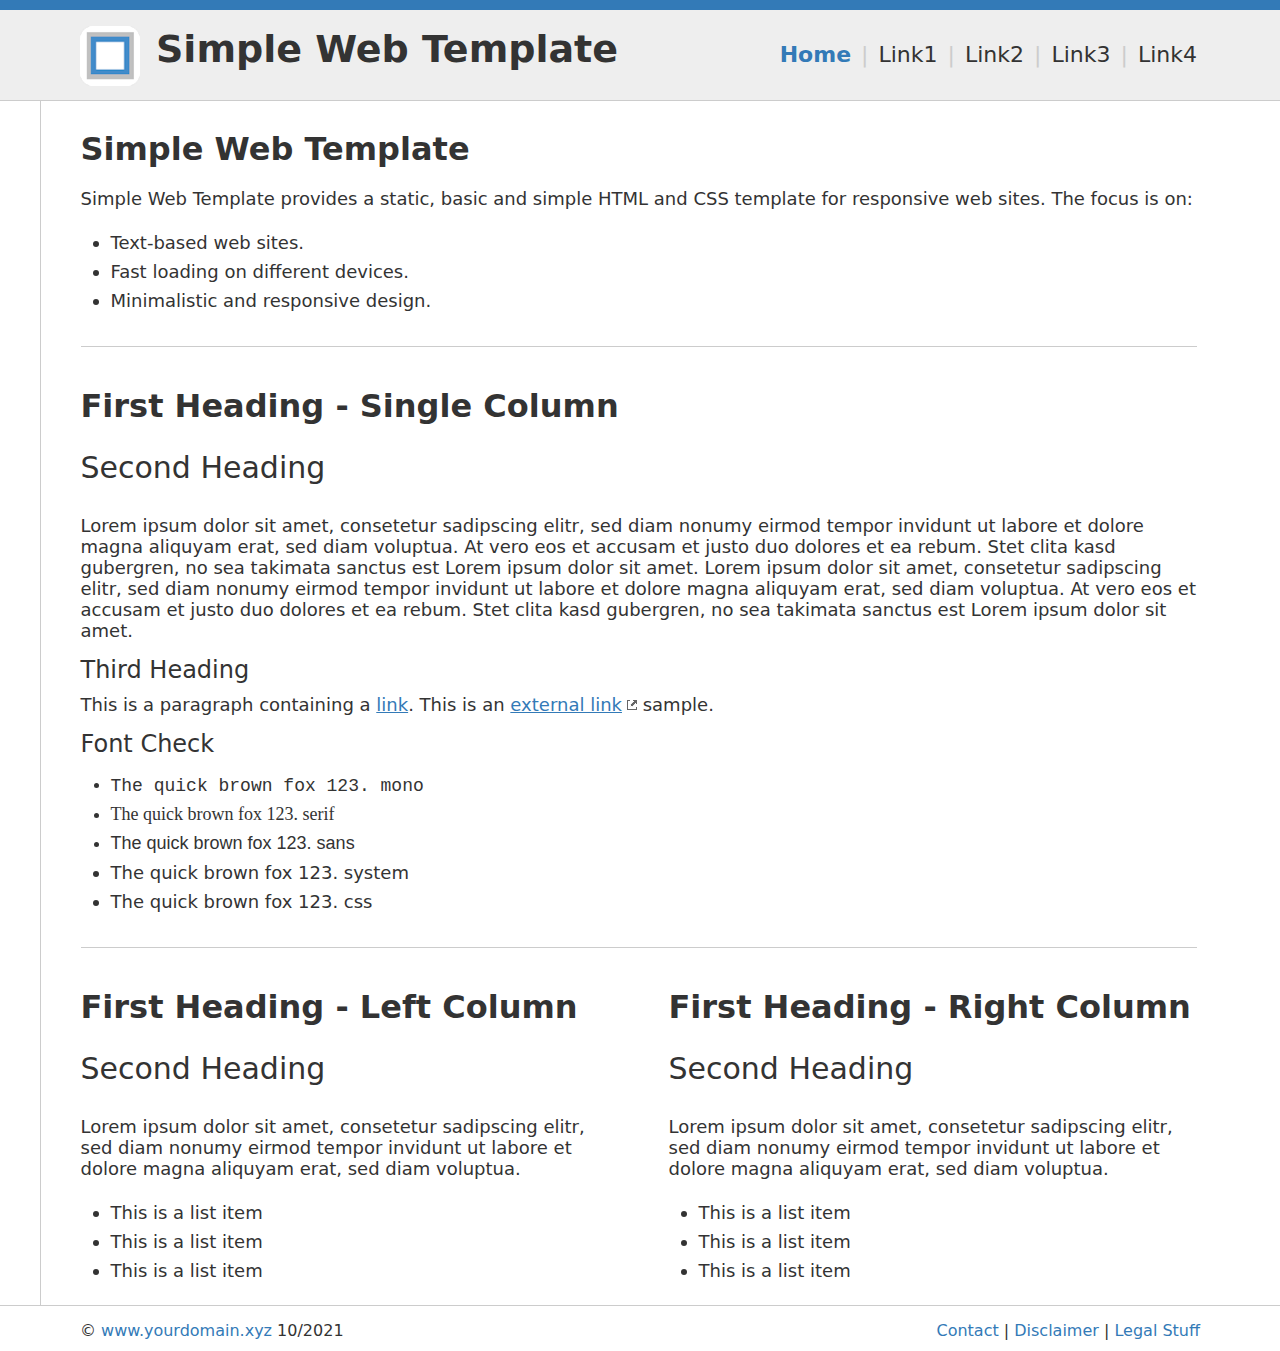
==== index.htm @ 4df0a58f "Update readme" ====
<!DOCTYPE html>
<html lang="en">
<head>
<!-- general -->
<title>Simple Web Template</title>
<meta charset="utf-8" />
<meta name="keywords" content="web, template, html, css" />
<meta name="description" content="Simple Web Template" />
<meta name="Author" content="P. Janko" />
<!-- ios webapp  -->
<meta name="viewport" content="width=device-width, initial-scale=1" />
<meta name="format-detection" content="telephone=no" />
<meta name="theme-color" content="#cccccc" />
<!-- win tile icon and background  -->
<meta name="msapplication-TileColor" content="#999999" />
<meta name="msapplication-TileImage" content="touch-icon.png" />
<!-- icons, css, js -->
<link rel="apple-touch-icon" href="./touch-icon.png" />
<link rel="shortcut icon" href="favicon.ico" />
<link rel="stylesheet" href="css/simpleweb.css">
<script src="js/simpleweb.js"></script>
<!--
##########################################################
 Simple Web Template, (c) 2021 webapps@cjpj, P. Janko
 MIT License: https://www.cjpj.de/contact.htm#terms
##########################################################
Date		Version		Description
19.12.2021	0.01		initial version
##########################################################
-->
</head>
<body>
<!-- navigation -->
<nav>
	<div class="head">
		<div class="logo"><a href="index.htm"><img src="images/logo.png" alt="Your Logo" /></a><span>Simple Web Template</span></div>
		<div id="mobile">≡</div>
		<div id="navi">
			<a href="index.htm" class="active">Home</a>
			<span>|</span>
			<a href="#">Link1</a>
			<span>|</span>
			<a href="#">Link2</a>
			<span>|</span>
			<a href="#">Link3</a>
			<span>|</span>
			<a href="#">Link4</a>
		</div>

	</div>
</nav>
<!-- content -->
<div class="main" id="top">
	<div class="col0">
		<h1>Simple Web Template</h1>
		<p>Simple Web Template provides a static, basic and simple HTML and CSS template for responsive web sites. The focus is on:</p>
		<ul>
			<li>Text-based web sites.</li>
			<li>Fast loading on different devices.</li>
			<li>Minimalistic and responsive design.</li>
		</ul>

		<hr />
		<h1>First Heading - Single Column</h1>
		<h2>Second Heading</h2>
		<p>Lorem ipsum dolor sit amet, consetetur sadipscing elitr, sed diam nonumy eirmod tempor invidunt ut labore et dolore magna aliquyam erat, sed diam voluptua. At vero eos et accusam et justo duo dolores et ea rebum. Stet clita kasd gubergren, no sea takimata sanctus est Lorem ipsum dolor sit amet. Lorem ipsum dolor sit amet, consetetur sadipscing elitr, sed diam nonumy eirmod tempor invidunt ut labore et dolore magna aliquyam erat, sed diam voluptua. At vero eos et accusam et justo duo dolores et ea rebum. Stet clita kasd gubergren, no sea takimata sanctus est Lorem ipsum dolor sit amet.</p>
		<h3>Third Heading</h3>
		<p>This is a paragraph containing a <a href="#" >link</a>. This is an <a href="#" target="_blank" rel="noopener">external link</a> sample.</p>
		<h3>Font Check</h3>
		<ul>
			<li style="font-family:monospace">The quick brown fox 123. mono</li>
			<li style="font-family:serif">The quick brown fox 123. serif</li>
			<li style="font-family:sans-serif">The quick brown fox 123. sans</li>
			<li style="font-family:system-ui, -apple-system, 'Segoe UI', sans-serif">The quick brown fox 123. system</li>
			<li>The quick brown fox 123. css</li>
		</ul>

		<hr />
	</div>
	<br class="clearfl" />
	<div class="col1">
		<h1>First Heading - Left Column</h1>
		<h2>Second Heading</h2>
		<p>Lorem ipsum dolor sit amet, consetetur sadipscing elitr, sed diam nonumy eirmod tempor invidunt ut labore et dolore magna aliquyam erat, sed diam voluptua.</p>
		<ul>
			<li>This is a list item</li>
			<li>This is a list item</li>
			<li>This is a list item</li>
		</ul>
		<br />
	</div>
	<div class="col2">
		<h1>First Heading - Right Column</h1>
		<h2>Second Heading</h2>
		<p>Lorem ipsum dolor sit amet, consetetur sadipscing elitr, sed diam nonumy eirmod tempor invidunt ut labore et dolore magna aliquyam erat, sed diam voluptua.</p>
		<ul>
			<li>This is a list item</li>
			<li>This is a list item</li>
			<li>This is a list item</li>
		</ul>
		<br />
	</div>
	<br class="clearfl" />
</div>
<!-- footer -->
<footer>
	<div>
		<p class="version">© <a href="#">www.yourdomain.xyz</a> 10/2021</p>
		<p class="legal"><a href="#">Contact</a> | <a href="#">Disclaimer</a> | <a href="#">Legal Stuff</a></p>
	</div>
</footer>
<br class="clearfl" />
<!-- fallback navigation -->
<noscript>
	<a href="index.htm">Home</a>
	<a href="#">Link1</a>
	<a href="#">Link2</a>
	<a href="#">Link3</a>
	<a href="#">Link4</a>
</noscript>
</body>
</html>
---- css/simpleweb.css ----
/*########################################################################################
simple web template, css, 19.12.2021
########################################################################################*/

/* ########## basic page settings - big screen size ##########  */
body			{padding:0px; margin:0px; background:#ffffff; color:#333333; font-family:system-ui, -apple-system, 'Segoe UI', sans-serif; -webkit-text-size-adjust: none;}

nav			{position:fixed; top:0px; left:0px; padding:0px; margin:0px; background:#eeeeee; height:90px; width:100%; border-top:10px solid #337ab7; border-bottom:1px solid #cccccc; z-index:500}
nav div.head		{padding:0px; margin:0px auto; width:1200px;}
nav div.logo		{padding:0px; margin:0px 5px 0px 40px; float:left;}
nav div.logo a		{padding:0px; margin:0px; text-decoration:none; border:none; float:left;}
nav div.logo img	{padding:0px; margin:16px 16px 0px 0px; display:inline-block; width:60px;}
nav div.logo span	{padding:0px; margin:17px 0px 0px 0px; display:inline-block; font-size:38px; font-weight:bold; color:#333333;}
nav div#mobile		{display:none;}

nav div#navi		{padding:0px; margin:0px 40px 0px 0px; color:#cccccc; font-size:22px; float:right;}
nav div#navi a		{display:inline-block; padding:0px; margin:32px 3px 0px 3px; font-size:22px; font-weight:400; color:#333333; text-decoration:none}
nav div#navi a.active	{color:#337ab7; font-weight:bold}
nav div#navi a:hover	{color:#337ab7; text-decoration:underline}

div.main		{padding:120px 0px 0px 0px; margin:0px auto; width:1200px; border-left:1px solid #cccccc; z-index:300}
div.main h1		{padding:10px 0px 10px 40px; margin:0px; font-size:32px; font-weight:bold;}
div.main h2		{padding:15px 10px 20px 40px; margin:0px; font-size:30px; font-weight:500;}
div.main h3		{padding:10px 10px 0px 40px; margin:0px; font-size:24px; font-weight:500;}
div.main p		{padding:10px 10px 5px 40px; margin:0px; font-size:18px; font-weight:normal;}
div.main ul		{padding:10px 10px 5px 40px; margin:0px 0px 0px 0px;}
div.main li		{padding:0px; margin:8px 0px 0px 30px; font-size:18px; color:#333333; font-weight:normal}
div.main hr		{padding:0px; margin:30px 20px 30px 40px; border:none; border-top:1px solid #cccccc}
div.main br.clearfl	{clear:both}

div.main a		{color:#337ab7; text-decoration:underline}
div.main a:hover	{color:#ff9933; text-decoration:underline}
div.main a:active 	{color:#ff9933; text-decoration:underline}
div.main a[target='_blank'] {background-position:center right; background-repeat:no-repeat; padding-right:15px; background-image:url(../images/extlink.png)}

div.main .col0		{padding:0px; margin:0px; width:98%; float:left; border:0px solid blue}
div.main .col1		{padding:0px; margin:0px; width:49%; float:left; border:0px solid lime}
div.main .col2		{padding:0px; margin:0px; width:49%; float:left; border:0px solid red}

footer 			{padding:0px 0px 0px 0px; margin:0px; border-top:1px solid #cccccc;}
footer div		{padding:0px 0px 0px 0px; margin:0px auto; width: 1200px;}
footer p		{padding:15px 40px 10px 40px;  margin:0px; font-size:16px}
footer p.version	{float:left}
footer p.legal		{float:right}
footer a		{color:#337ab7; text-decoration:none; white-space:nowrap;}
footer a:hover		{color:#ff9933; text-decoration:underline}
footer a:active 	{color:#ff9933; text-decoration:underline}

noscript		{display:none}

/* laptop size */
@media (max-width: 1200px) {
	nav div.head	{width: 100%;}
	div.main	{width: 100%; border:none}
	footer div	{width: 100%;}
}

/* tablet size */
@media (max-width: 1020px) {
	nav			{height:80px;}
	nav div.logo		{margin:0px 0px 0px 40px;}
	nav div.logo img	{margin:15px 15px 0px 0px; width:50px;}
	nav div.logo span	{margin:18px 0px 0px 0px;font-size:30px; font-weight:700}
	nav div#navi a		{margin:30px 2px 0px 2px; font-size:18px;}
	div.main .col1		{width:100%;}
	div.main .col2		{width:100%;}
}

/* smart phone size */
@media (max-width: 800px) {
	nav			{height:60px;}
	nav div.logo		{margin:0px 0px 0px 20px; float:none;}
	nav div.logo img	{margin:10px 10px 0px 0px; width:40px;}
	nav div.logo span	{margin:16px 0px 0px 0px;font-size:24px;}
	nav div#mobile		{display:inline-block; position:absolute; right:20px; top:18px; padding:0px; margin:0px; font-size:36px; line-height:24px; font-weight:bold; color:#333333; cursor:pointer;}

	nav div#navi		{margin:-500px 0px 0px 0px; background:#eeeeee; float:none}
	nav div#navi span	{display:none}
	nav div#navi a		{display:block; padding:10px 10px 10px 20px; margin:0px; font-size:16px; font-weight:normal; color:#333333; border-bottom: 1px solid #cccccc; text-decoration:none}

	div.main		{padding:90px 0px 0px 0px; width:100%; border:none}
	div.main h1		{padding:10px 5px 10px 20px; font-size:26px;}
	div.main h2		{padding:10px 5px 10px 20px; font-size:24px}
	div.main h3		{padding:10px 5px 0px 20px; font-size:22px}
	div.main p		{padding:10px 10px 5px 20px; font-size:18px; line-height:24px}
	div.main ul		{padding:10px 10px 5px 20px;}
	div.main li		{margin:0px 0px 0px 20px; font-size:18px;}
	div.main hr		{margin:20px 20px 15px 20px;}

	footer p		{padding:10px 10px 0px 10px; margin:0px; font-size:16px}
	footer p.version	{float:none; text-align:center; display:block}
	footer p.legal		{float:none; text-align:center; display:block; margin-bottom:20px}

	noscript		{position:fixed; top:0px; right:0px; padding:10px; margin:0px;; display:inline-block; text-align:center; border:1px solid #cccccc; background:#ffffff; z-index: 600}
	noscript a		{display:inline-block; padding:0px; margin:0px; font-size:14px; color:#333333; border:none; text-decoration:none}
}

/* iphone 5,SE */
@media (max-width: 320px) {
	nav div.logo span	{font-size:24px;}
}

/* print view */
@media print {
	nav			{position:absolute; background:none;}
	nav div#navi		{display:none;}
	nav div#mobile		{display:none;}
	noscript		{display:none}
}
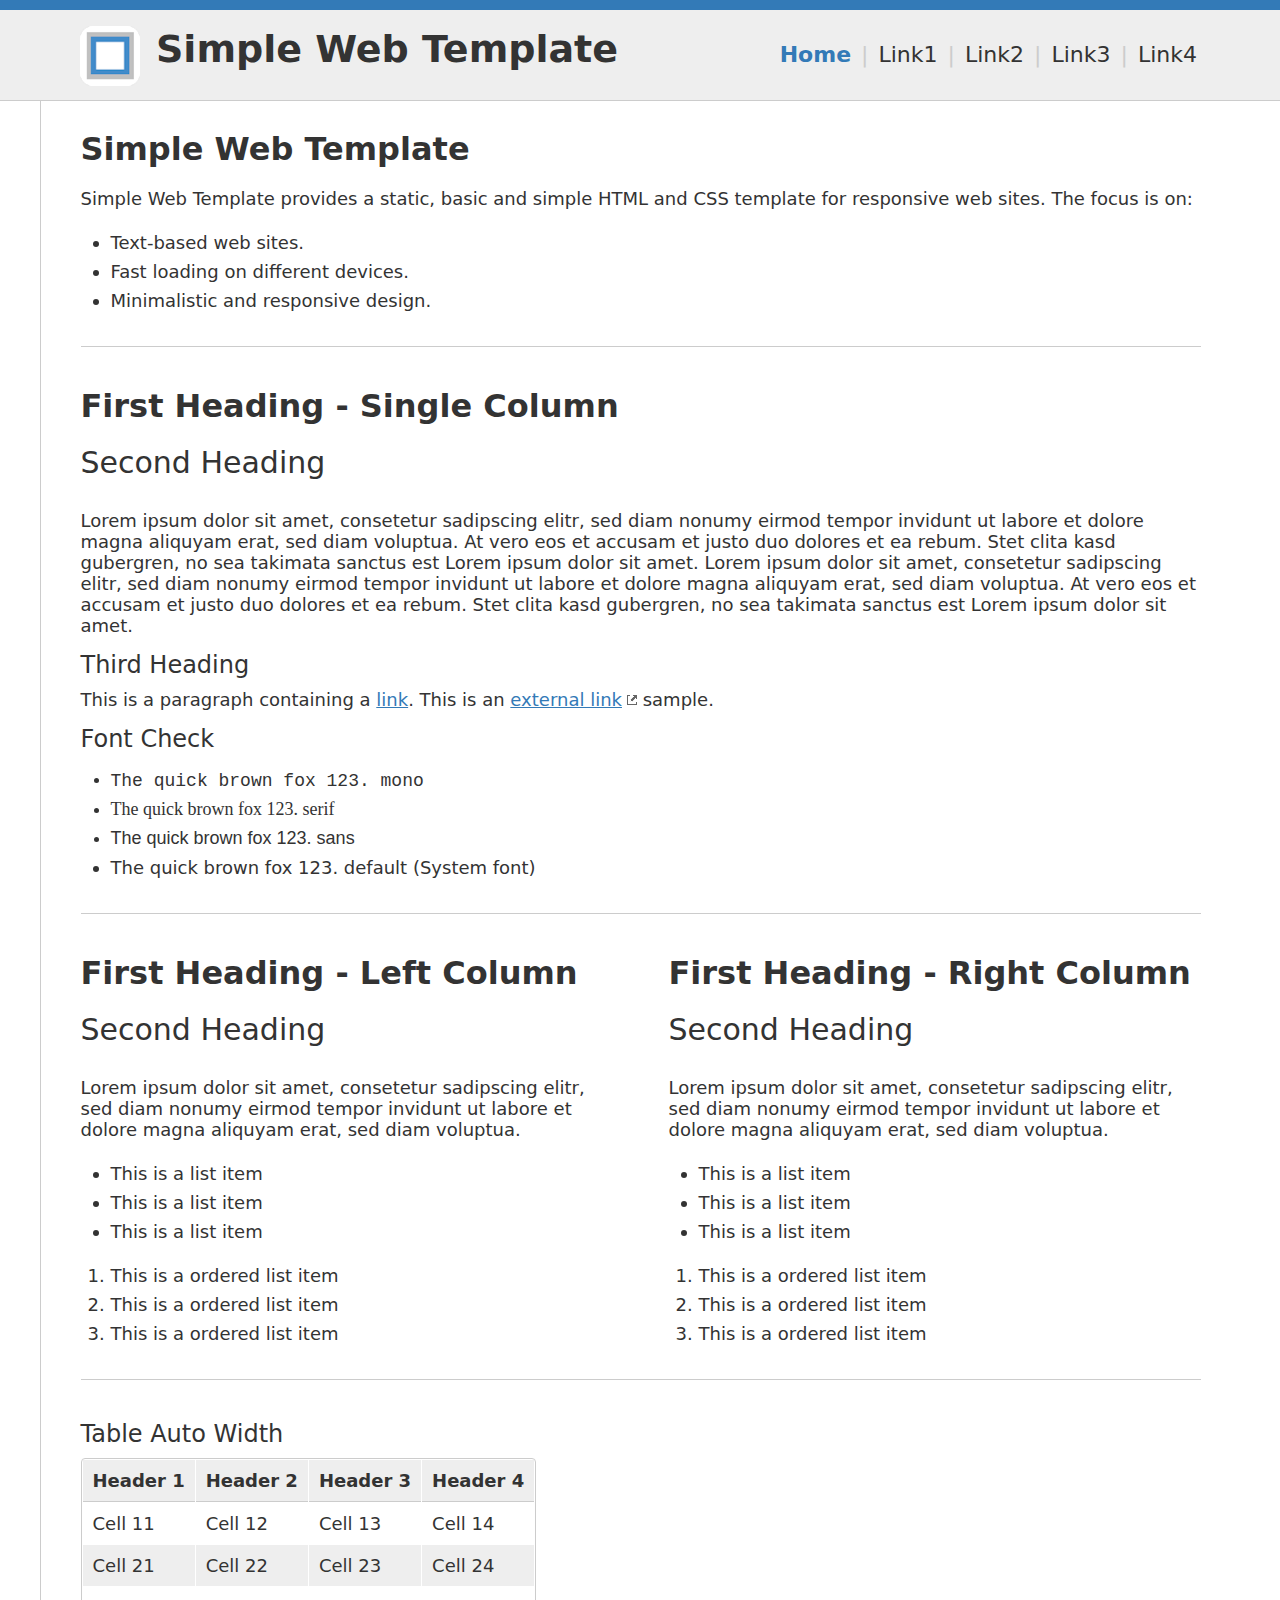
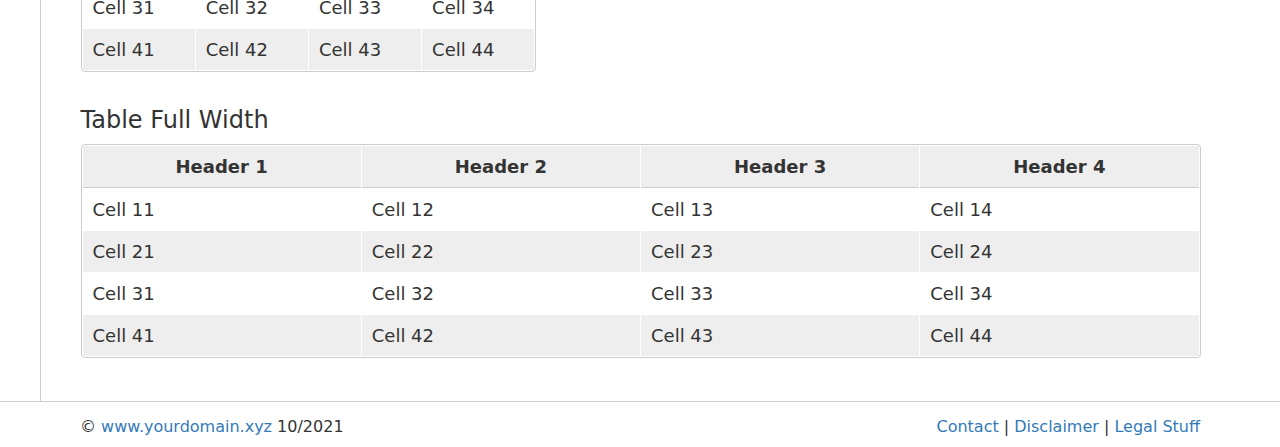
==== commit 314cc1f3: "Update layout samples and add CSP" ====
--- a/index.htm
+++ b/index.htm
@@ -3,6 +3,7 @@
 <head>
 <!-- general -->
 <title>Simple Web Template</title>
+<meta http-equiv="Content-Security-Policy" content="default-src 'self'" />
 <meta charset="utf-8" />
 <meta name="keywords" content="web, template, html, css" />
 <meta name="description" content="Simple Web Template" />
@@ -23,9 +24,10 @@
 ##########################################################
  Simple Web Template, (c) 2021 webapps@cjpj, P. Janko
  MIT License: https://www.cjpj.de/contact.htm#terms
+ https://github.com/cjpjwa/simple-web-template
 ##########################################################
 Date		Version		Description
-19.12.2021	0.01		initial version
+09.07.2022	0.01		initial version
 ##########################################################
 -->
 </head>
@@ -51,6 +53,7 @@
 </nav>
 <!-- content -->
 <div class="main" id="top">
+<!-- ####################### single column ####################################### -->
 	<div class="col0">
 		<h1>Simple Web Template</h1>
 		<p>Simple Web Template provides a static, basic and simple HTML and CSS template for responsive web sites. The focus is on:</p>
@@ -60,7 +63,11 @@
 			<li>Minimalistic and responsive design.</li>
 		</ul>
 
-		<hr />
+	</div>
+	<br class="clearfl" />
+	<hr />
+<!-- ####################### single column ####################################### -->
+	<div class="col0">
 		<h1>First Heading - Single Column</h1>
 		<h2>Second Heading</h2>
 		<p>Lorem ipsum dolor sit amet, consetetur sadipscing elitr, sed diam nonumy eirmod tempor invidunt ut labore et dolore magna aliquyam erat, sed diam voluptua. At vero eos et accusam et justo duo dolores et ea rebum. Stet clita kasd gubergren, no sea takimata sanctus est Lorem ipsum dolor sit amet. Lorem ipsum dolor sit amet, consetetur sadipscing elitr, sed diam nonumy eirmod tempor invidunt ut labore et dolore magna aliquyam erat, sed diam voluptua. At vero eos et accusam et justo duo dolores et ea rebum. Stet clita kasd gubergren, no sea takimata sanctus est Lorem ipsum dolor sit amet.</p>
@@ -68,16 +75,15 @@
 		<p>This is a paragraph containing a <a href="#" >link</a>. This is an <a href="#" target="_blank" rel="noopener">external link</a> sample.</p>
 		<h3>Font Check</h3>
 		<ul>
-			<li style="font-family:monospace">The quick brown fox 123. mono</li>
-			<li style="font-family:serif">The quick brown fox 123. serif</li>
-			<li style="font-family:sans-serif">The quick brown fox 123. sans</li>
-			<li style="font-family:system-ui, -apple-system, 'Segoe UI', sans-serif">The quick brown fox 123. system</li>
-			<li>The quick brown fox 123. css</li>
+			<li class="fontmono">The quick brown fox 123. mono</li>
+			<li class="fontserif">The quick brown fox 123. serif</li>
+			<li class="fontsans">The quick brown fox 123. sans</li>
+			<li>The quick brown fox 123. default (System font)</li>
 		</ul>
-
-		<hr />
 	</div>
 	<br class="clearfl" />
+	<hr />
+<!-- ####################### double column ####################################### -->
 	<div class="col1">
 		<h1>First Heading - Left Column</h1>
 		<h2>Second Heading</h2>
@@ -87,7 +93,11 @@
 			<li>This is a list item</li>
 			<li>This is a list item</li>
 		</ul>
-		<br />
+		<ol>
+			<li>This is a ordered list item</li>
+			<li>This is a ordered list item</li>
+			<li>This is a ordered list item</li>
+		</ol>
 	</div>
 	<div class="col2">
 		<h1>First Heading - Right Column</h1>
@@ -98,9 +108,40 @@
 			<li>This is a list item</li>
 			<li>This is a list item</li>
 		</ul>
+		<ol>
+			<li>This is a ordered list item</li>
+			<li>This is a ordered list item</li>
+			<li>This is a ordered list item</li>
+		</ol>
+	</div>
+	<br class="clearfl" />
+	<hr />
+	<!-- ####################### single column ####################################### -->
+	<div class="col0">
+		<h3>Table Auto Width</h3>
+		<table>
+			<tr class="tblhead"><th>Header 1</th><th>Header 2</th><th>Header 3</th><th>Header 4</th></tr>
+			<tr class="odd"><td>Cell 11</td><td>Cell 12</td><td>Cell 13</td><td>Cell 14</td></tr>
+			<tr class="even"><td>Cell 21</td><td>Cell 22</td><td>Cell 23</td><td>Cell 24</td></tr>
+			<tr class="odd"><td>Cell 31</td><td>Cell 32</td><td>Cell 33</td><td>Cell 34</td></tr>
+			<tr class="even"><td>Cell 41</td><td>Cell 42</td><td>Cell 43</td><td>Cell 44</td></tr>
+		</table>
+		<br />
+		<h3>Table Full Width</h3>
+		<table class="fullwidth">
+			<tr class="tblhead"><th>Header 1</th><th>Header 2</th><th>Header 3</th><th>Header 4</th></tr>
+			<tr class="odd"><td>Cell 11</td><td>Cell 12</td><td>Cell 13</td><td>Cell 14</td></tr>
+			<tr class="even"><td>Cell 21</td><td>Cell 22</td><td>Cell 23</td><td>Cell 24</td></tr>
+			<tr class="odd"><td>Cell 31</td><td>Cell 32</td><td>Cell 33</td><td>Cell 34</td></tr>
+			<tr class="even"><td>Cell 41</td><td>Cell 42</td><td>Cell 43</td><td>Cell 44</td></tr>
+		</table>
+		<br />
 		<br />
 	</div>
 	<br class="clearfl" />
+
+
+
 </div>
 <!-- footer -->
 <footer>
--- a/css/simpleweb.css
+++ b/css/simpleweb.css
@@ -1,5 +1,7 @@
 /*########################################################################################
-simple web template, css, 19.12.2021
+ Simple Web Template, (c) 2021 webapps@cjpj, P. Janko
+ MIT License: https://www.cjpj.de/contact.htm#terms
+ https://github.com/cjpjwa/simple-web-template
 ########################################################################################*/
 
 /* ########## basic page settings - big screen size ##########  */
@@ -18,15 +20,30 @@
 nav div#navi a.active	{color:#337ab7; font-weight:bold}
 nav div#navi a:hover	{color:#337ab7; text-decoration:underline}
 
-div.main		{padding:120px 0px 0px 0px; margin:0px auto; width:1200px; border-left:1px solid #cccccc; z-index:300}
+div.main		{padding:120px 0px 0px 0px; margin:0px auto; width:1200px; border-left:1px solid #cccccc; z-index:300;}
 div.main h1		{padding:10px 0px 10px 40px; margin:0px; font-size:32px; font-weight:bold;}
-div.main h2		{padding:15px 10px 20px 40px; margin:0px; font-size:30px; font-weight:500;}
+div.main h2		{padding:10px 10px 20px 40px; margin:0px; font-size:30px; font-weight:500;}
 div.main h3		{padding:10px 10px 0px 40px; margin:0px; font-size:24px; font-weight:500;}
 div.main p		{padding:10px 10px 5px 40px; margin:0px; font-size:18px; font-weight:normal;}
-div.main ul		{padding:10px 10px 5px 40px; margin:0px 0px 0px 0px;}
+div.main ul,ol		{padding:10px 10px 5px 40px; margin:0px 0px 0px 0px;}
 div.main li		{padding:0px; margin:8px 0px 0px 30px; font-size:18px; color:#333333; font-weight:normal}
-div.main hr		{padding:0px; margin:30px 20px 30px 40px; border:none; border-top:1px solid #cccccc}
+div.main hr		{padding:0px; margin:30px 40px 30px 40px; border:none; border-top:1px solid #cccccc}
+
+div.main table			{padding:0px; margin:10px 10px 5px 40px; font-size:18px; border:1px solid #cccccc; border-collapse:separate; background:#ffffff; border-spacing:1px; border-radius:4px;}
+div.main table.fullwidth	{width:1120px}
+div.main th,td			{padding: 10px 10px 10px 10px; text-align:left;}
+div.main th				{text-align:center; font-weight:bold; border-bottom: 1px solid #cccccc;}
+div.main tr.tblhead			{background: #eeeeee}
+div.main tr.odd				{background: #ffffff}
+div.main tr.even			{background: #eeeeee}
+div.main td:first-child		{padding-left: 10px;}
+div.main td:last-child		{padding-right: 10px;}
+
 div.main br.clearfl	{clear:both}
+
+div .fontmono		{font-family:monospace}
+div .fontserif		{font-family:serif}
+div .fontsans		{font-family:sans-serif}
 
 div.main a		{color:#337ab7; text-decoration:underline}
 div.main a:hover	{color:#ff9933; text-decoration:underline}
@@ -52,6 +69,7 @@
 @media (max-width: 1200px) {
 	nav div.head	{width: 100%;}
 	div.main	{width: 100%; border:none}
+	div.main table.fullwidth	{width:94%}
 	footer div	{width: 100%;}
 }
 
@@ -62,6 +80,8 @@
 	nav div.logo img	{margin:15px 15px 0px 0px; width:50px;}
 	nav div.logo span	{margin:18px 0px 0px 0px;font-size:30px; font-weight:700}
 	nav div#navi a		{margin:30px 2px 0px 2px; font-size:18px;}
+	div.main table.fullwidth	{width:90%}
+	div.main .col0		{width:100%;}
 	div.main .col1		{width:100%;}
 	div.main .col2		{width:100%;}
 }
@@ -83,9 +103,11 @@
 	div.main h2		{padding:10px 5px 10px 20px; font-size:24px}
 	div.main h3		{padding:10px 5px 0px 20px; font-size:22px}
 	div.main p		{padding:10px 10px 5px 20px; font-size:18px; line-height:24px}
-	div.main ul		{padding:10px 10px 5px 20px;}
+	div.main ul,ol		{padding:10px 10px 5px 20px;}
 	div.main li		{margin:0px 0px 0px 20px; font-size:18px;}
 	div.main hr		{margin:20px 20px 15px 20px;}
+	div.main table	{margin:10px 10px 5px 20px; font-size:16px; font-size:16px; width:88%}
+	div.main table.fullwidth	{width:88%}
 
 	footer p		{padding:10px 10px 0px 10px; margin:0px; font-size:16px}
 	footer p.version	{float:none; text-align:center; display:block}
@@ -95,7 +117,7 @@
 	noscript a		{display:inline-block; padding:0px; margin:0px; font-size:14px; color:#333333; border:none; text-decoration:none}
 }
 
-/* iphone 5,SE */
+/* small size */
 @media (max-width: 320px) {
 	nav div.logo span	{font-size:24px;}
 }
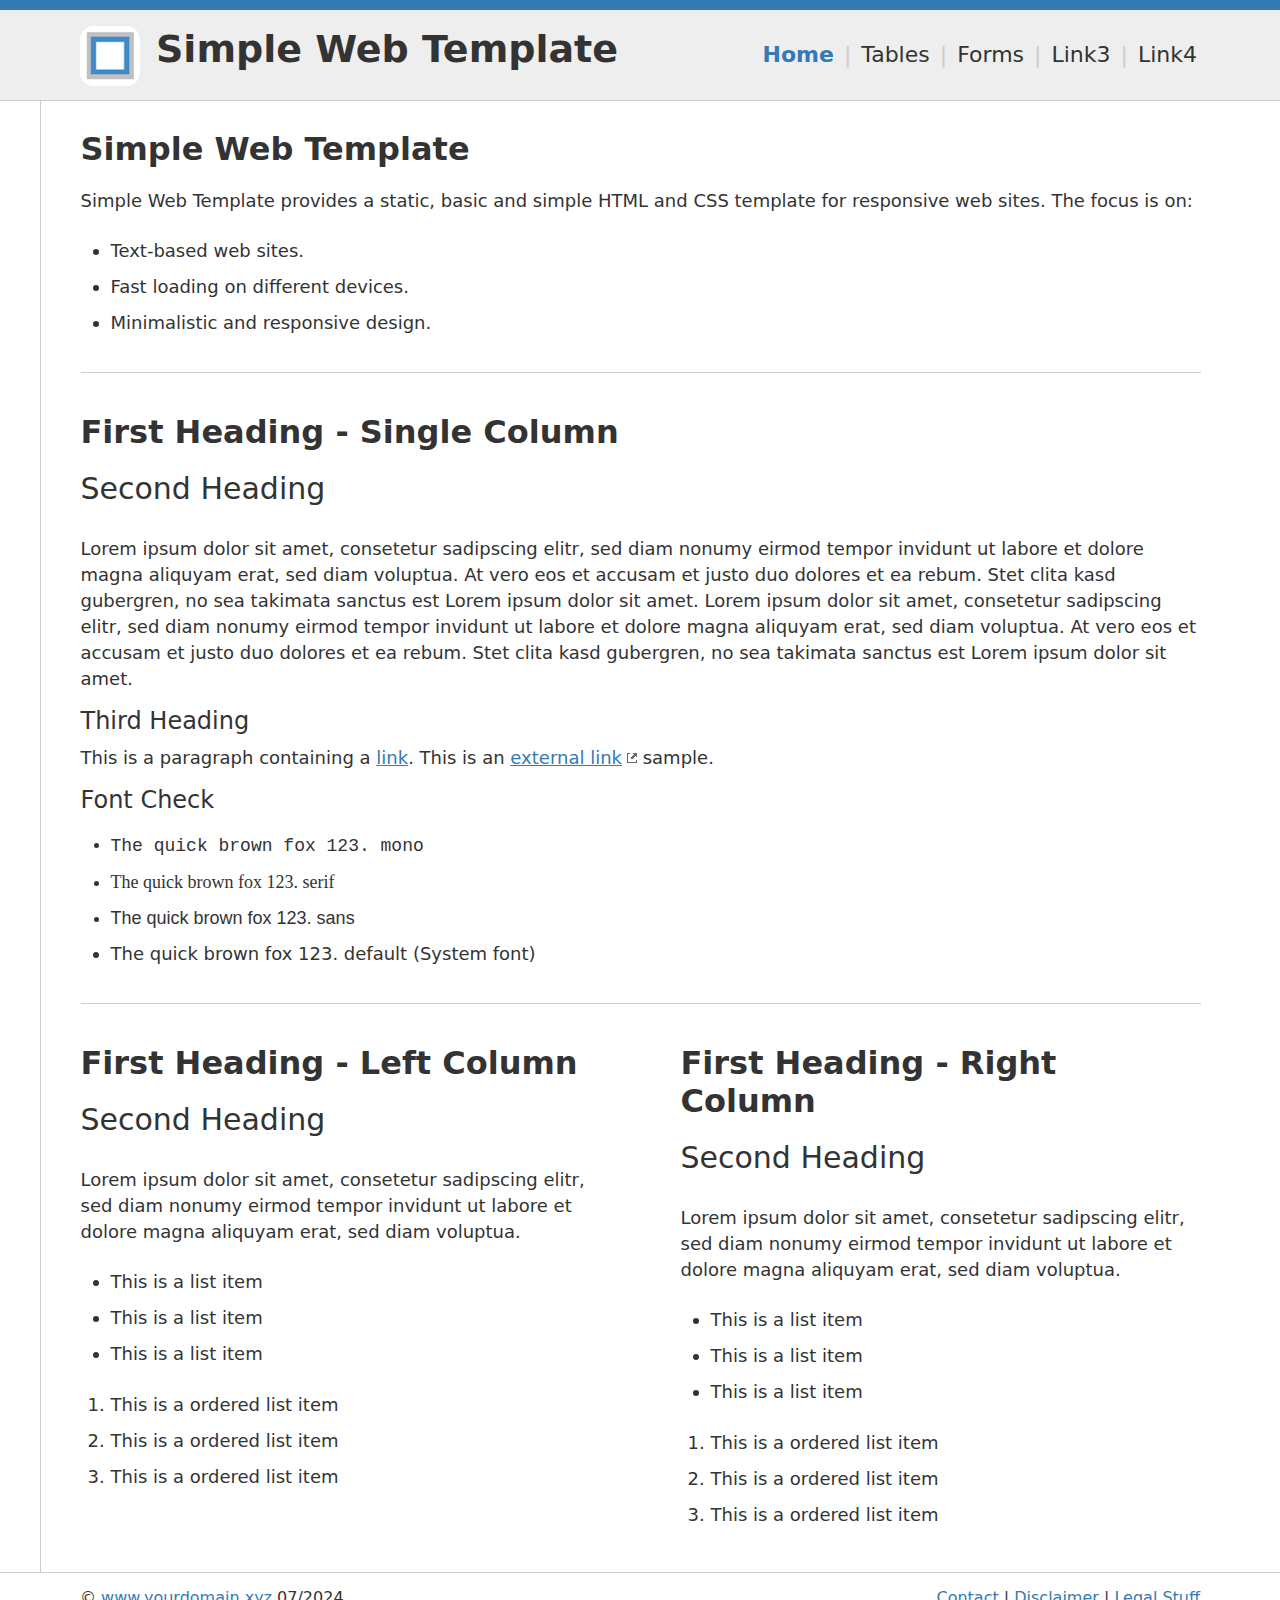
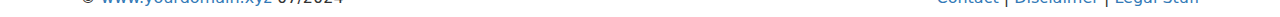
==== commit c8956299: "add sample pages for forms and tables" ====
--- a/index.htm
+++ b/index.htm
@@ -3,46 +3,36 @@
 <head>
 <!-- general -->
 <title>Simple Web Template</title>
-<meta http-equiv="Content-Security-Policy" content="default-src 'self'" />
-<meta charset="utf-8" />
-<meta name="keywords" content="web, template, html, css" />
-<meta name="description" content="Simple Web Template" />
-<meta name="Author" content="P. Janko" />
+<meta http-equiv="Content-Security-Policy" content="default-src 'self'">
+<meta charset="utf-8">
+<meta name="keywords" content="web, template, html, css">
+<meta name="description" content="Simple Web Template">
+<meta name="Author" content="P. Janko">
 <!-- ios webapp  -->
-<meta name="viewport" content="width=device-width, initial-scale=1" />
-<meta name="format-detection" content="telephone=no" />
-<meta name="theme-color" content="#cccccc" />
+<meta name="viewport" content="width=device-width, initial-scale=1">
+<meta name="format-detection" content="telephone=no">
+<meta name="theme-color" content="#cccccc">
 <!-- win tile icon and background  -->
-<meta name="msapplication-TileColor" content="#999999" />
-<meta name="msapplication-TileImage" content="touch-icon.png" />
+<meta name="msapplication-TileColor" content="#999999">
+<meta name="msapplication-TileImage" content="touch-icon.png">
 <!-- icons, css, js -->
-<link rel="apple-touch-icon" href="./touch-icon.png" />
-<link rel="shortcut icon" href="favicon.ico" />
+<link rel="apple-touch-icon" href="./touch-icon.png">
+<link rel="shortcut icon" href="favicon.ico">
 <link rel="stylesheet" href="css/simpleweb.css">
 <script src="js/simpleweb.js"></script>
-<!--
-##########################################################
- Simple Web Template, (c) 2021 webapps@cjpj, P. Janko
- MIT License: https://www.cjpj.de/contact.htm#terms
- https://github.com/cjpjwa/simple-web-template
-##########################################################
-Date		Version		Description
-09.07.2022	0.01		initial version
-##########################################################
--->
 </head>
 <body>
 <!-- navigation -->
 <nav>
 	<div class="head">
-		<div class="logo"><a href="index.htm"><img src="images/logo.png" alt="Your Logo" /></a><span>Simple Web Template</span></div>
-		<div id="mobile">≡</div>
+		<div class="logo"><a href="index.htm" aria-label="Back to start page"><img src="images/logo.png" alt="Your Logo"></a><span>Simple Web Template</span></div>
+		<div id="mobile" tabindex="0">≡</div>
 		<div id="navi">
 			<a href="index.htm" class="active">Home</a>
 			<span>|</span>
-			<a href="#">Link1</a>
+			<a href="table.htm">Tables</a>
 			<span>|</span>
-			<a href="#">Link2</a>
+			<a href="form.htm">Forms</a>
 			<span>|</span>
 			<a href="#">Link3</a>
 			<span>|</span>
@@ -52,7 +42,7 @@
 	</div>
 </nav>
 <!-- content -->
-<div class="main" id="top">
+<main id="top">
 <!-- ####################### single column ####################################### -->
 	<div class="col0">
 		<h1>Simple Web Template</h1>
@@ -64,8 +54,8 @@
 		</ul>
 
 	</div>
-	<br class="clearfl" />
-	<hr />
+	<br class="clearfl">
+	<hr>
 <!-- ####################### single column ####################################### -->
 	<div class="col0">
 		<h1>First Heading - Single Column</h1>
@@ -81,8 +71,8 @@
 			<li>The quick brown fox 123. default (System font)</li>
 		</ul>
 	</div>
-	<br class="clearfl" />
-	<hr />
+	<br class="clearfl">
+	<hr>
 <!-- ####################### double column ####################################### -->
 	<div class="col1">
 		<h1>First Heading - Left Column</h1>
@@ -114,50 +104,25 @@
 			<li>This is a ordered list item</li>
 		</ol>
 	</div>
-	<br class="clearfl" />
-	<hr />
-	<!-- ####################### single column ####################################### -->
-	<div class="col0">
-		<h3>Table Auto Width</h3>
-		<table>
-			<tr class="tblhead"><th>Header 1</th><th>Header 2</th><th>Header 3</th><th>Header 4</th></tr>
-			<tr class="odd"><td>Cell 11</td><td>Cell 12</td><td>Cell 13</td><td>Cell 14</td></tr>
-			<tr class="even"><td>Cell 21</td><td>Cell 22</td><td>Cell 23</td><td>Cell 24</td></tr>
-			<tr class="odd"><td>Cell 31</td><td>Cell 32</td><td>Cell 33</td><td>Cell 34</td></tr>
-			<tr class="even"><td>Cell 41</td><td>Cell 42</td><td>Cell 43</td><td>Cell 44</td></tr>
-		</table>
-		<br />
-		<h3>Table Full Width</h3>
-		<table class="fullwidth">
-			<tr class="tblhead"><th>Header 1</th><th>Header 2</th><th>Header 3</th><th>Header 4</th></tr>
-			<tr class="odd"><td>Cell 11</td><td>Cell 12</td><td>Cell 13</td><td>Cell 14</td></tr>
-			<tr class="even"><td>Cell 21</td><td>Cell 22</td><td>Cell 23</td><td>Cell 24</td></tr>
-			<tr class="odd"><td>Cell 31</td><td>Cell 32</td><td>Cell 33</td><td>Cell 34</td></tr>
-			<tr class="even"><td>Cell 41</td><td>Cell 42</td><td>Cell 43</td><td>Cell 44</td></tr>
-		</table>
-		<br />
-		<br />
-	</div>
-	<br class="clearfl" />
-
-
-
-</div>
+	<br class="clearfl">
+	<br>
+	<br>
+</main>
 <!-- footer -->
 <footer>
 	<div>
-		<p class="version">© <a href="#">www.yourdomain.xyz</a> 10/2021</p>
+		<p class="version">© <a href="#">www.yourdomain.xyz</a> 07/2024</p>
 		<p class="legal"><a href="#">Contact</a> | <a href="#">Disclaimer</a> | <a href="#">Legal Stuff</a></p>
 	</div>
 </footer>
-<br class="clearfl" />
+<br class="clearfl">
 <!-- fallback navigation -->
 <noscript>
 	<a href="index.htm">Home</a>
-	<a href="#">Link1</a>
-	<a href="#">Link2</a>
+	<a href="table.htm">Tables</a>
+	<a href="form.htm">Forms</a>
 	<a href="#">Link3</a>
 	<a href="#">Link4</a>
 </noscript>
 </body>
-</html>+</html>
--- a/css/simpleweb.css
+++ b/css/simpleweb.css
@@ -1,5 +1,5 @@
 /*########################################################################################
- Simple Web Template, (c) 2021 webapps@cjpj, P. Janko
+ Simple Web Template, (c) 2024 webapps@cjpj, P. Janko
  MIT License: https://www.cjpj.de/contact.htm#terms
  https://github.com/cjpjwa/simple-web-template
 ########################################################################################*/
@@ -20,39 +20,75 @@
 nav div#navi a.active	{color:#337ab7; font-weight:bold}
 nav div#navi a:hover	{color:#337ab7; text-decoration:underline}
 
-div.main		{padding:120px 0px 0px 0px; margin:0px auto; width:1200px; border-left:1px solid #cccccc; z-index:300;}
-div.main h1		{padding:10px 0px 10px 40px; margin:0px; font-size:32px; font-weight:bold;}
-div.main h2		{padding:10px 10px 20px 40px; margin:0px; font-size:30px; font-weight:500;}
-div.main h3		{padding:10px 10px 0px 40px; margin:0px; font-size:24px; font-weight:500;}
-div.main p		{padding:10px 10px 5px 40px; margin:0px; font-size:18px; font-weight:normal;}
-div.main ul,ol		{padding:10px 10px 5px 40px; margin:0px 0px 0px 0px;}
-div.main li		{padding:0px; margin:8px 0px 0px 30px; font-size:18px; color:#333333; font-weight:normal}
-div.main hr		{padding:0px; margin:30px 40px 30px 40px; border:none; border-top:1px solid #cccccc}
+main		{padding:120px 0px 0px 0px; margin:0px auto; width:1200px; border-left:1px solid #cccccc; z-index:300;}
+main h1		{padding:10px 40px 10px 40px; margin:0px; font-size:32px; font-weight:bold;}
+main h2		{padding:10px 40px 20px 40px; margin:0px; font-size:30px; font-weight:500;}
+main h3		{padding:10px 40px 0px 40px; margin:0px; font-size:24px; font-weight:500;}
+main p		{padding:10px 40px 5px 40px; margin:0px; font-size:18px; font-weight:normal; line-height:26px}
+main ul,ol		{padding:10px 40px 5px 40px; margin:0px 0px 0px 0px;}
+main li		{padding:0px; margin:8px 0px 0px 30px; font-size:18px; color:#333333; font-weight:normal; line-height:28px}
+main hr		{padding:0px; margin:30px 40px 30px 40px; border:none; border-top:1px solid #cccccc}
 
-div.main table			{padding:0px; margin:10px 10px 5px 40px; font-size:18px; border:1px solid #cccccc; border-collapse:separate; background:#ffffff; border-spacing:1px; border-radius:4px;}
-div.main table.fullwidth	{width:1120px}
-div.main th,td			{padding: 10px 10px 10px 10px; text-align:left;}
-div.main th				{text-align:center; font-weight:bold; border-bottom: 1px solid #cccccc;}
-div.main tr.tblhead			{background: #eeeeee}
-div.main tr.odd				{background: #ffffff}
-div.main tr.even			{background: #eeeeee}
-div.main td:first-child		{padding-left: 10px;}
-div.main td:last-child		{padding-right: 10px;}
+main table			{padding:0px; margin:10px 40px 5px 40px; font-size:18px; border:1px solid #cccccc; border-collapse:separate; background:#ffffff; border-spacing:1px; border-radius:4px;}
+main table.fullwidth	{width:1120px}
+main th,td			{padding: 10px 10px 10px 10px; text-align:left;}
+main th				{text-align:center; font-weight:bold; border-bottom: 1px solid #cccccc;}
+main tr.tblhead			{background: #eeeeee}
+main tr.odd				{background: #ffffff}
+main tr.even			{background: #eeeeee}
+main td:first-child		{padding-left: 10px;}
+main td:last-child		{padding-right: 10px;}
 
-div.main br.clearfl	{clear:both}
+/* to switch off safari ios style of form elements use:  -webkit-appearance:none */
+main form							{padding:0px; margin:0px; font-size:18px}
+main .centered						{text-align:center}
+main .blarge 						{display:inline-block; width:85%;}
+main .bsmall 						{display:inline-block; width:40%; margin-left:10px; margin-right:10px;}
+main .blite 						{color:#333333; background:#eeeeee; border:1px solid #666666;}
+
+main button 						{padding:10px; margin:10px auto; border:1px solid #666666; background:#337ab7; color:#eeeeee; font-size:18px; text-align:center; cursor:pointer; border-radius:4px;}
+main button:hover					{background:#cccccc; color:#333333}
+main button:active					{padding:9px; border:2px solid #ff9933;}
+
+main select							{padding:10px; margin:10px auto; color:#eeeeee; font-size:18px; background:#337ab7; border:1px solid #666666; border-radius:4px;}
+main select option					{background:#eeeeee; color:#333333;}
+
+main fieldset						{padding:0px; margin:10px auto; padding-bottom:7px; font-weight: normal; display:block; color:#333333; text-align:left; border:1px solid #333333; border-radius:4px;}
+main legend							{padding:0px 20px 0px 20px; margin:0px; text-align:center; font-size:18px}
+main label							{padding:0px; margin:0px auto; margin-top:10px; font-weight:normal; display:block; text-align:center; font-size:18px}
+main label.cblabel					{padding:6px 0px 6px 0px; margin:0px; position:relative; top:-5px;  display:inline-block; width:auto;}
+
+main input[type="text"]				{padding:10px; margin:10px auto; border:1px solid #666666; background:#eeeeee; color:#333333; font-size:18px; border-radius:4px;}
+main input[type="text"].blarge 		{width:83%;}
+main input[type="text"].bsmall 		{width:38%; margin-left:10px; margin-right:10px;}
+main input[type="password"]			{padding:10px; margin:10px auto; border:1px solid #666666; background:#eeeeee; color:#333333; font-size:18px; border-radius:4px;}
+main input[type="password"].blarge 	{width:83%;}
+main input[type="password"].bsmall 	{width:38%; margin-left:10px; margin-right:10px;}
+
+main input[type="checkbox"]			{padding: 1px; margin:10px 20px 10px 20px; width:22px; height:22px; border:1px solid #333333}
+
+main ul.radiolist					{padding:0px; margin:20px auto; list-style-type:none;}
+main ul.radiolist li				{padding:0px; margin:0px; background:#ffffff; border-bottom: 1px solid #cccccc; border-left: 1px solid #666666; border-right: 1px solid #666666; text-align:left;}
+main ul.radiolist li input			{padding:1px; margin:10px 20px 10px 20px; width:22px; height:22px; border:1px solid #333333}
+main ul.radiolist li label			{padding:6px 0px 6px 0px; margin:0px; position:relative; top:-4px; display:inline-block; width:75%; font-size:18px; text-align:left}
+main ul.radiolist li:first-child 	{border-top-left-radius:4px; border-top-right-radius:4px; border-top: 1px solid #333333;}
+main ul.radiolist li:last-child 	{border-bottom-left-radius:4px; border-bottom-right-radius:4px; border-bottom: 1px solid #333333;}
+main ul.radiolist li:hover 			{background:#eeeeee;}
+
+main br.clearfl	{clear:both}
 
 div .fontmono		{font-family:monospace}
 div .fontserif		{font-family:serif}
 div .fontsans		{font-family:sans-serif}
 
-div.main a		{color:#337ab7; text-decoration:underline}
-div.main a:hover	{color:#ff9933; text-decoration:underline}
-div.main a:active 	{color:#ff9933; text-decoration:underline}
-div.main a[target='_blank'] {background-position:center right; background-repeat:no-repeat; padding-right:15px; background-image:url(../images/extlink.png)}
+main a		{color:#337ab7; text-decoration:underline}
+main a:hover	{color:#ff9933; text-decoration:underline}
+main a:active 	{color:#ff9933; text-decoration:underline}
+main a[target='_blank'] {background-position:center right; background-repeat:no-repeat; padding-right:15px; background-image:url(../images/extlink.png)}
 
-div.main .col0		{padding:0px; margin:0px; width:98%; float:left; border:0px solid blue}
-div.main .col1		{padding:0px; margin:0px; width:49%; float:left; border:0px solid lime}
-div.main .col2		{padding:0px; margin:0px; width:49%; float:left; border:0px solid red}
+main .col0		{box-sizing:border-box; padding:0px; margin:0px; width:100%; float:left; border:0px solid blue}
+main .col1		{box-sizing:border-box; padding:0px; margin:0px; width:50%; float:left; border:0px solid lime}
+main .col2		{box-sizing:border-box; padding:0px; margin:0px; width:50%; float:left; border:0px solid red}
 
 footer 			{padding:0px 0px 0px 0px; margin:0px; border-top:1px solid #cccccc;}
 footer div		{padding:0px 0px 0px 0px; margin:0px auto; width: 1200px;}
@@ -68,8 +104,8 @@
 /* laptop size */
 @media (max-width: 1200px) {
 	nav div.head	{width: 100%;}
-	div.main	{width: 100%; border:none}
-	div.main table.fullwidth	{width:94%}
+	main	{width: 100%; border:none}
+	main table.fullwidth	{width:90%}
 	footer div	{width: 100%;}
 }
 
@@ -80,10 +116,10 @@
 	nav div.logo img	{margin:15px 15px 0px 0px; width:50px;}
 	nav div.logo span	{margin:18px 0px 0px 0px;font-size:30px; font-weight:700}
 	nav div#navi a		{margin:30px 2px 0px 2px; font-size:18px;}
-	div.main table.fullwidth	{width:90%}
-	div.main .col0		{width:100%;}
-	div.main .col1		{width:100%;}
-	div.main .col2		{width:100%;}
+	main table.fullwidth	{width:88%}
+	main .col0		{width:100%;}
+	main .col1		{width:100%;}
+	main .col2		{width:100%;}
 }
 
 /* smart phone size */
@@ -92,22 +128,36 @@
 	nav div.logo		{margin:0px 0px 0px 20px; float:none;}
 	nav div.logo img	{margin:10px 10px 0px 0px; width:40px;}
 	nav div.logo span	{margin:16px 0px 0px 0px;font-size:24px;}
-	nav div#mobile		{display:inline-block; position:absolute; right:20px; top:18px; padding:0px; margin:0px; font-size:36px; line-height:24px; font-weight:bold; color:#333333; cursor:pointer;}
+	nav div#mobile		{display:inline-block; position:absolute; right:20px; top:18px; padding:0px; margin:0px; font-size:42px; line-height:26px; font-weight:normal; color:#333333; cursor:pointer;}
 
 	nav div#navi		{margin:-500px 0px 0px 0px; background:#eeeeee; float:none}
 	nav div#navi span	{display:none}
 	nav div#navi a		{display:block; padding:10px 10px 10px 20px; margin:0px; font-size:16px; font-weight:normal; color:#333333; border-bottom: 1px solid #cccccc; text-decoration:none}
 
-	div.main		{padding:90px 0px 0px 0px; width:100%; border:none}
-	div.main h1		{padding:10px 5px 10px 20px; font-size:26px;}
-	div.main h2		{padding:10px 5px 10px 20px; font-size:24px}
-	div.main h3		{padding:10px 5px 0px 20px; font-size:22px}
-	div.main p		{padding:10px 10px 5px 20px; font-size:18px; line-height:24px}
-	div.main ul,ol		{padding:10px 10px 5px 20px;}
-	div.main li		{margin:0px 0px 0px 20px; font-size:18px;}
-	div.main hr		{margin:20px 20px 15px 20px;}
-	div.main table	{margin:10px 10px 5px 20px; font-size:16px; font-size:16px; width:88%}
-	div.main table.fullwidth	{width:88%}
+	main		{padding:90px 0px 0px 0px; width:100%; border:none}
+	main h1		{padding:10px 20px 10px 20px; font-size:26px;}
+	main h2		{padding:10px 20px 10px 20px; font-size:24px}
+	main h3		{padding:10px 20px 0px 20px; font-size:22px}
+	main p		{padding:10px 20px 5px 20px; font-size:18px; line-height:24px}
+	main ul,ol		{padding:10px 20px 5px 20px;}
+	main li		{margin:0px 0px 0px 20px; font-size:18px;}
+	main hr		{margin:20px 20px 15px 20px;}
+
+	main table	{margin:10px 20px 5px 20px; font-size:16px; width:88%}
+	main table.fullwidth	{width:88%}
+
+	main input[type="text"].blarge 		{width:82%;}
+	main input[type="text"].bsmall 		{width:35%;}
+	main input[type="password"].blarge 	{width:82%;}
+	main input[type="password"].bsmall 	{width:35%;}
+
+	main button					{font-size:16px;}
+	main select					{font-size:16px;}
+	main legend					{font-size:16px;}
+	main label					{font-size:16px;}
+	main input[type="text"]		{font-size:16px;}
+	main input[type="password"]	{font-size:16px;}
+	main ul.radiolist li label	{font-size:16px;}
 
 	footer p		{padding:10px 10px 0px 10px; margin:0px; font-size:16px}
 	footer p.version	{float:none; text-align:center; display:block}
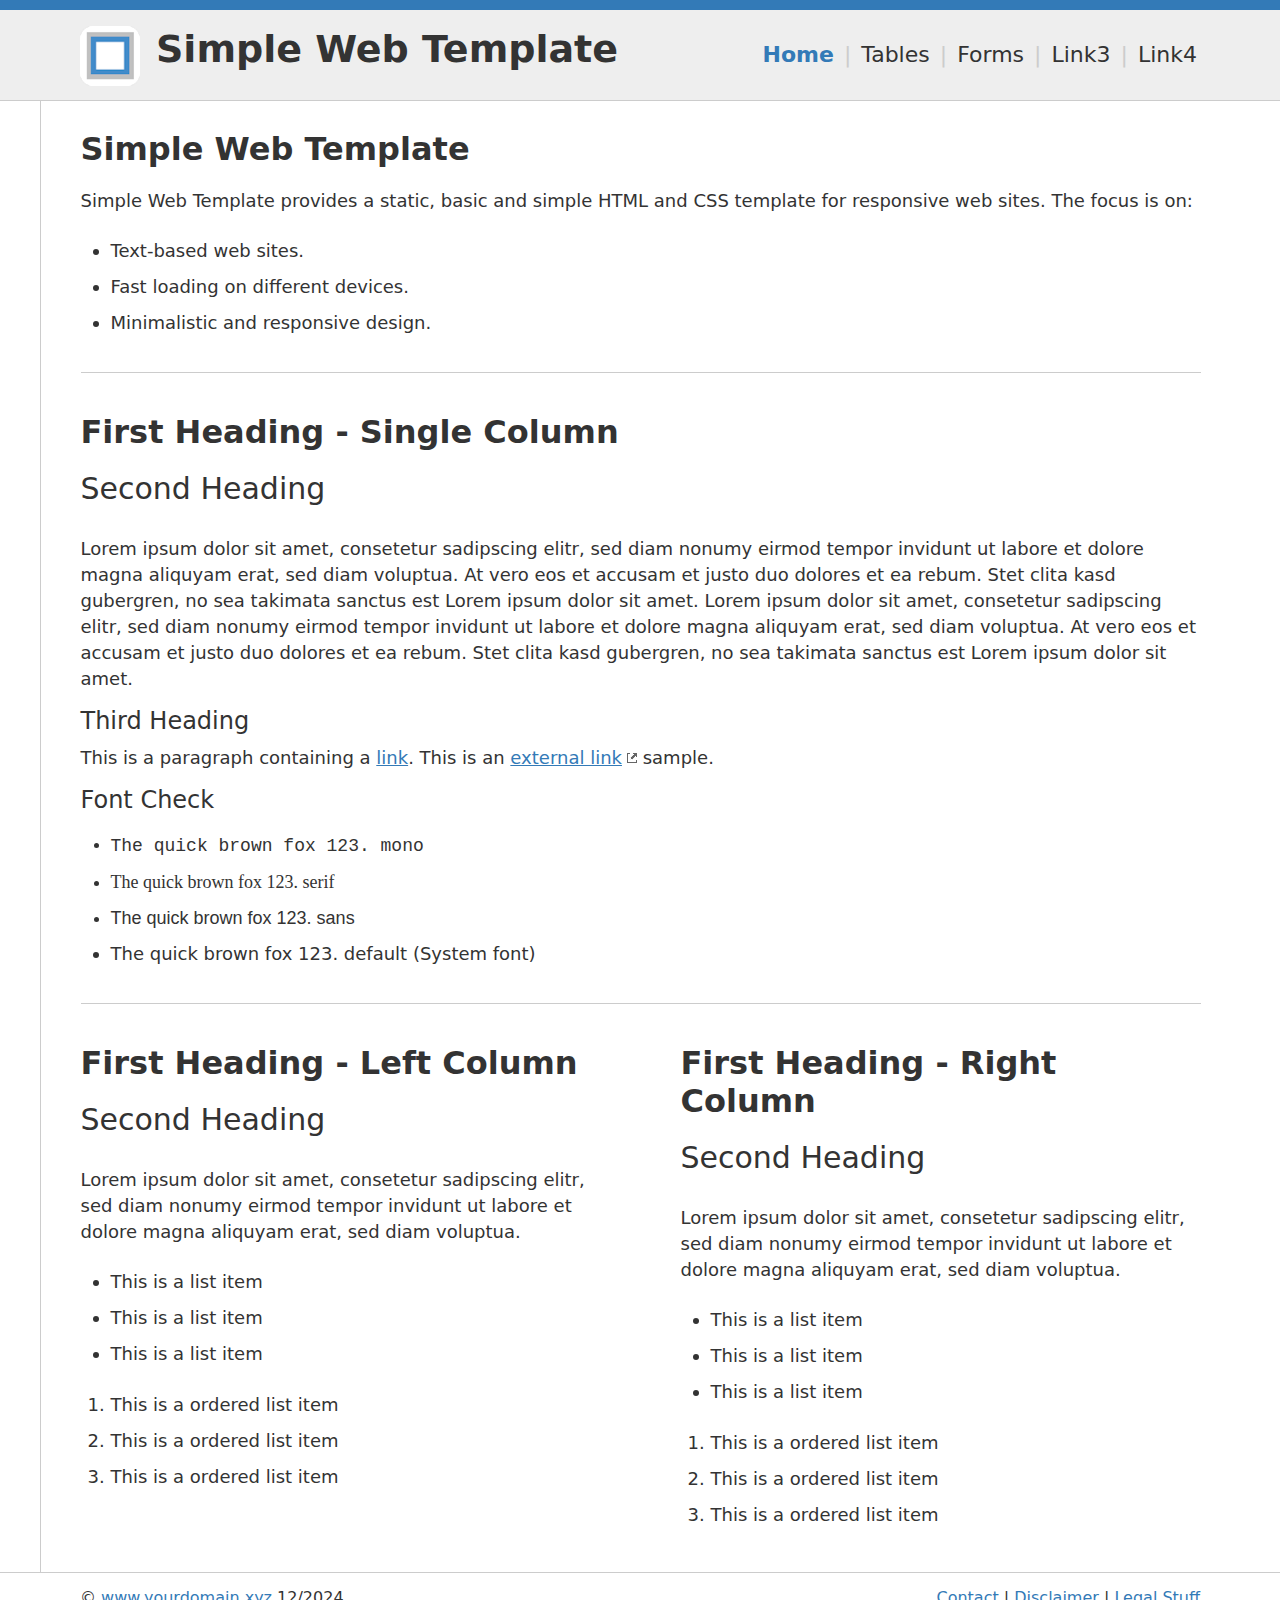
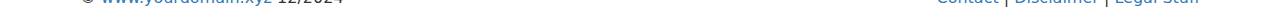
==== commit 428f8252: "Add login sample small" ====
--- a/index.htm
+++ b/index.htm
@@ -111,7 +111,7 @@
 <!-- footer -->
 <footer>
 	<div>
-		<p class="version">© <a href="#">www.yourdomain.xyz</a> 07/2024</p>
+		<p class="version">© <a href="#">www.yourdomain.xyz</a> 12/2024</p>
 		<p class="legal"><a href="#">Contact</a> | <a href="#">Disclaimer</a> | <a href="#">Legal Stuff</a></p>
 	</div>
 </footer>
